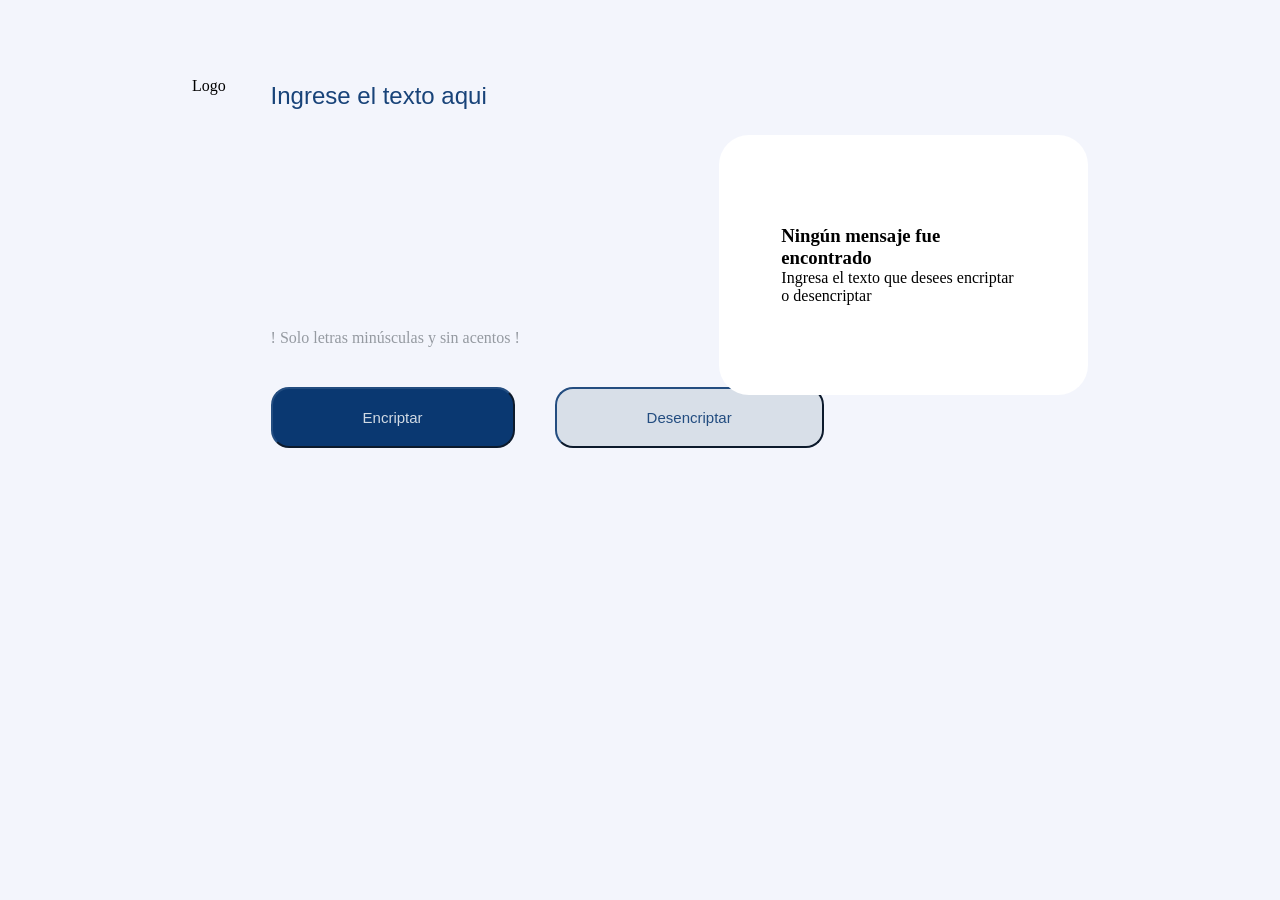
==== index.html @ a39fa476 "Creacion proyecto Archivos iniciales html y css" ====
<!DOCTYPE html>
<html lang="es">

<head>
    <meta charset="UTF-8">
    <meta name="viewport" content="width=device-width, initial-scale=1.0">
    <link rel="stylesheet" href="./style/index.css">
    <title>Challenge</title>
</head>

<body>
    <main class="container">
        <a class="logo">Logo</a>
        <section class="container_request">
            <input class="container_request_input" type="text" placeholder="Ingrese el texto aqui">
            <p class="container_request_text">
                ! Solo letras minúsculas y sin acentos !
            </p>
            <div class="container_buttons">
                <button class="container_buttons_buttonEncript" type="submit">Encriptar</button>
                <button class="container_buttons_buttonDesencript" type="submit">Desencriptar</button>
            </div>
        </section>
        <section class="container_result">
            <h3><strong>Ningún mensaje fue encontrado</strong></h3>
            <p>Ingresa el texto que desees encriptar o desencriptar</p>
        </section>
    </main>
</body>

</html>
---- style/index.css ----
* {
    padding: 0;
    margin: 0;
}

body {
    background-color: #f3f5fc;
    box-sizing: border-box;
}

.logo {
    padding: 0% 5% 40% 0%;
}

.container {
    display: flex;
    align-items: center;
    padding: 6% 15%;
    justify-content: space-between;

}

.container_request {
    display: flex;
    flex-direction: column;
    width: 50%;
    gap: 40px;
}

.container_request_input {
    font-size: 1.5rem;
    padding-bottom: 40%;
    background-color: #f3f5fc;
    color: #184379;
    border: none;
    outline: none;
}

input::placeholder {
    color: #184379;
}

.container_request_text {
    color: #959aa1;
}

.container_buttons {
    display: flex;
    justify-content: space-evenly;
    align-items: center;
    gap: 40px;
}
.container_buttons_buttonEncript {
    background-color: #0a3871;
    color: #d1dae4;
    border-radius: 18px;
    border-color: #234d80;
    font-size: 15px;
    padding: 20px 90px;
}

.container_buttons_buttonDesencript {
    background-color: #d8dfe8;
    color: #234d80;
    border-radius: 18px;
    border-color: #234d80;
    font-size: 15px;
    padding: 20px 90px;
}

.container_result {
    width: 38%;
    height: 80%;
    background-color: #ffff;
    border-radius: 30px;
}

.container_result {
    padding: 10% 7%;
}
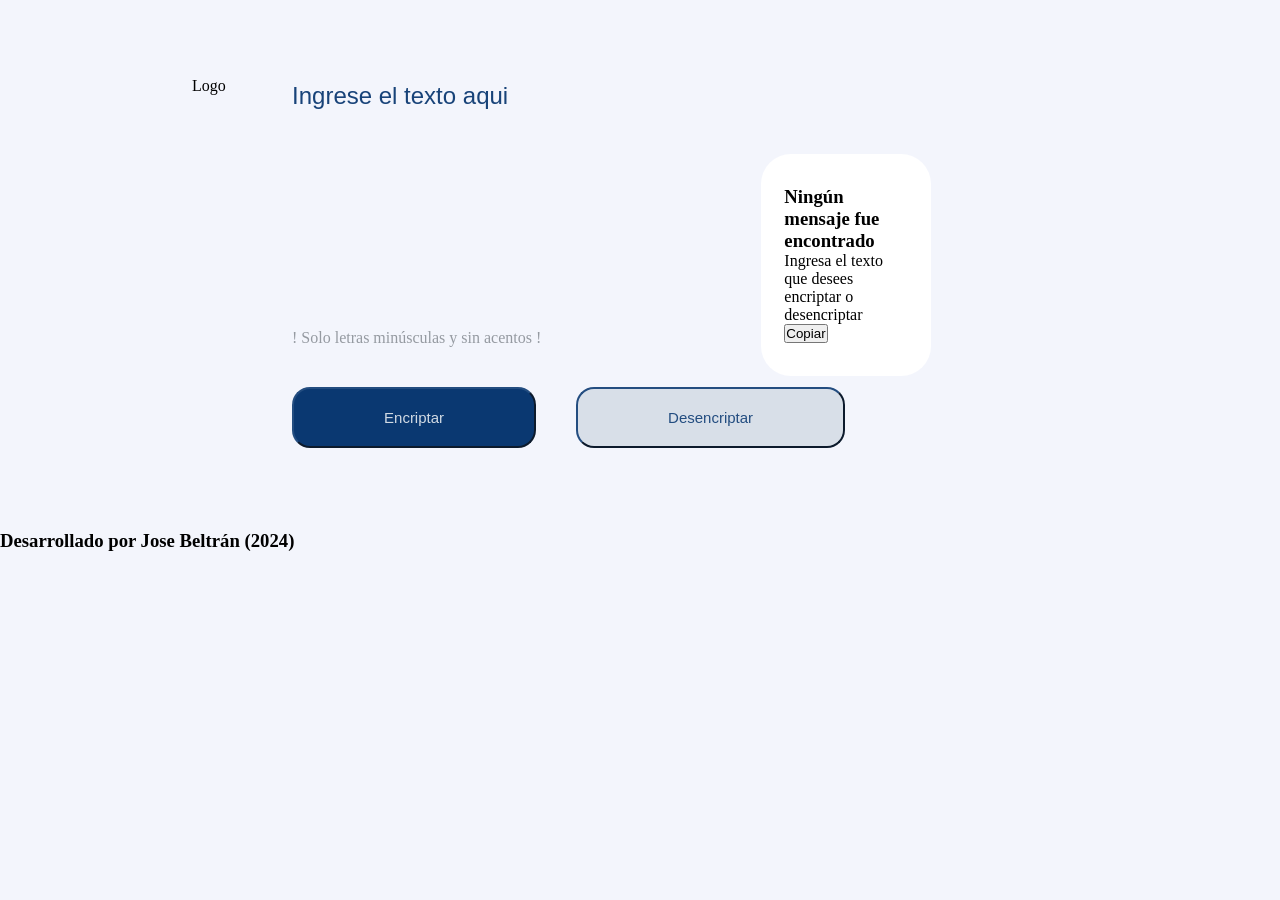
==== commit cadecdf8: "Cambios Cambios de CSS y JS" ====
--- a/index.html
+++ b/index.html
@@ -12,20 +12,28 @@
     <main class="container">
         <a class="logo">Logo</a>
         <section class="container_request">
-            <input class="container_request_input" type="text" placeholder="Ingrese el texto aqui">
+            <input id="input" class="container_request_input" type="text" placeholder="Ingrese el texto aqui">
             <p class="container_request_text">
                 ! Solo letras minúsculas y sin acentos !
             </p>
             <div class="container_buttons">
-                <button class="container_buttons_buttonEncript" type="submit">Encriptar</button>
+                <button class="container_buttons_buttonEncript" onclick="obtenerYEncriptarValor()">Encriptar</button>
                 <button class="container_buttons_buttonDesencript" type="submit">Desencriptar</button>
             </div>
         </section>
-        <section class="container_result">
-            <h3><strong>Ningún mensaje fue encontrado</strong></h3>
-            <p>Ingresa el texto que desees encriptar o desencriptar</p>
-        </section>
+        <div class="div_result">
+            <section class="container_result">
+                <p id="texto_encriptado"></p>
+                <h3><strong>Ningún mensaje fue encontrado</strong></h3>
+                <p>Ingresa el texto que desees encriptar o desencriptar</p>
+                <button id="container_result_buttonCopiar" class="container_result_buttonCopiar" >Copiar</button>
+            </section>
+        </div>
     </main>
+    <footer class="footer">
+        <h3>Desarrollado por Jose Beltrán (2024)</h3>
+    </footer>
 </body>
 
+<script src="index.js" defer></script>
 </html>
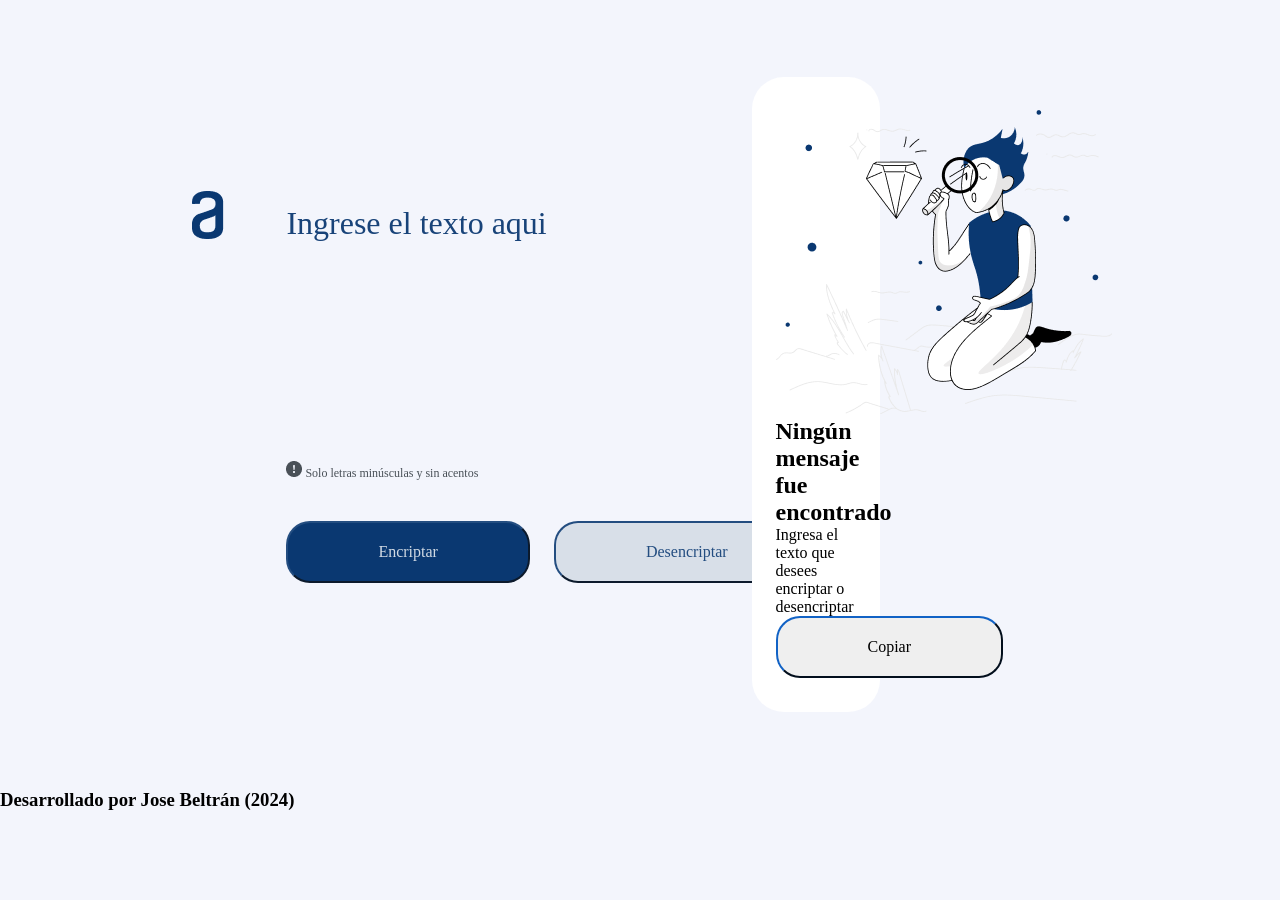
==== commit ee0f0da8: "Cambios de JS" ====
--- a/index.html
+++ b/index.html
@@ -4,29 +4,30 @@
 <head>
     <meta charset="UTF-8">
     <meta name="viewport" content="width=device-width, initial-scale=1.0">
-    <link rel="stylesheet" href="./style/index.css">
+    <link rel="stylesheet" href="./src/style/index.css">
     <title>Challenge</title>
 </head>
 
 <body>
     <main class="container">
-        <a class="logo">Logo</a>
+        <img src="./src/img/alura.png" class="logo">
         <section class="container_request">
             <input id="input" class="container_request_input" type="text" placeholder="Ingrese el texto aqui">
             <p class="container_request_text">
-                ! Solo letras minúsculas y sin acentos !
+             <img src="./src/img/alerta.png"> Solo letras minúsculas y sin acentos
             </p>
             <div class="container_buttons">
-                <button class="container_buttons_buttonEncript" onclick="obtenerYEncriptarValor()">Encriptar</button>
-                <button class="container_buttons_buttonDesencript" type="submit">Desencriptar</button>
+                <button onclick="obtenerYEncriptarValor()" class="container_buttons_buttonEncript">Encriptar</button>
+                <button onclick="obtenerYDesencriptarValor()" class="container_buttons_buttonDesencript">Desencriptar</button>
             </div>
         </section>
         <div class="div_result">
             <section class="container_result">
-                <p id="texto_encriptado"></p>
-                <h3><strong>Ningún mensaje fue encontrado</strong></h3>
-                <p>Ingresa el texto que desees encriptar o desencriptar</p>
-                <button id="container_result_buttonCopiar" class="container_result_buttonCopiar" >Copiar</button>
+                <p id="texto_final" class="texto_final"></p>
+                <img src="./src/img/fondo.png" id="container_result_img" class="container_result_img">
+                <h3 id="container_result_tittle" class="container_result_tittle"><strong>Ningún mensaje fue encontrado</strong></h3>
+                <p id="container_result_p" class="container_result_p">Ingresa el texto que desees encriptar o desencriptar</p>
+                <button onclick="copiarTexto()" id="container_result_buttonCopiar" class="container_result_buttonCopiar" >Copiar</button>
             </section>
         </div>
     </main>
--- a/src/style/index.css
+++ b/src/style/index.css
@@ -0,0 +1,116 @@
+@import url('https://fonts.googleapis.com/css2?family=Inter:wght@100..900&display=swap');
+
+:root {
+    --main-text: 'Inter' sans-serif;
+    --primary-color: #184379;
+}
+
+* {
+    box-sizing: border-box;
+    padding: 0;
+    margin: 0;
+}
+
+body {
+    background-color: #f3f5fc;
+}
+
+.logo {
+    padding: 0% 5% 40% 0%;
+}
+
+.container {
+    display: flex;
+    align-items: center;
+    padding: 6% 15%;
+    justify-content: space-between;
+}
+
+.container_request {
+    display: flex;
+    flex-direction: column;
+    width: 50%;
+    gap: 40px;
+}
+
+.container_request_input {
+    font-family: var(--main-text);
+    font-size: 2rem;
+    padding-bottom: 40%;
+    background-color: #f3f5fc;
+    color: var(--primary-color);
+    border: none;
+    outline: none;
+}
+
+input::placeholder {
+    color: #184379;
+}
+
+.container_request_text {
+    font-family: var(--main-text);
+    font-size: 0.75rem;
+    color: #495057;
+}
+
+.container_buttons {
+    display: flex;
+    justify-content: space-evenly;
+    align-items: center;
+    gap: 24px;
+}
+.container_buttons_buttonEncript {
+    font-family: var(--main-text);
+    background-color: #0a3871;
+    color: #d1dae4;
+    border-radius: 24px;
+    border-color: #234d80;
+    font-size: 1rem;
+    padding: 20px 90px;
+}
+
+.container_buttons_buttonDesencript {
+    font-family: var(--main-text);
+    background-color: #d8dfe8;
+    color: #234d80;
+    border-radius: 24px;
+    border-color: #234d80;
+    font-size: 1rem;
+    padding: 20px 90px;
+}
+
+.container_result {
+    width: 38%;
+    height: 80%;
+    background-color: #ffff;
+    border-radius: 32px;
+}
+
+.texto_final {
+    font-family: var(--main-text);
+    font-size: 1.5rem;
+    color: #495057;
+}
+
+.container_result {
+    padding: 10% 7%;
+    gap: 16px;
+}
+
+.container_result_tittle {
+    font-family: var(--main-text);
+    font-size: 1.5rem;
+}
+
+.container_result_p {
+    font-family: var(--main-text);
+    font-size: 1rem;
+}
+
+.container_result_buttonCopiar {
+    font-family: var(--main-text);
+    font-size: 1rem;
+    border-radius: 24px;
+    padding: 20px 90px;
+    border-color: #0A3871;
+}
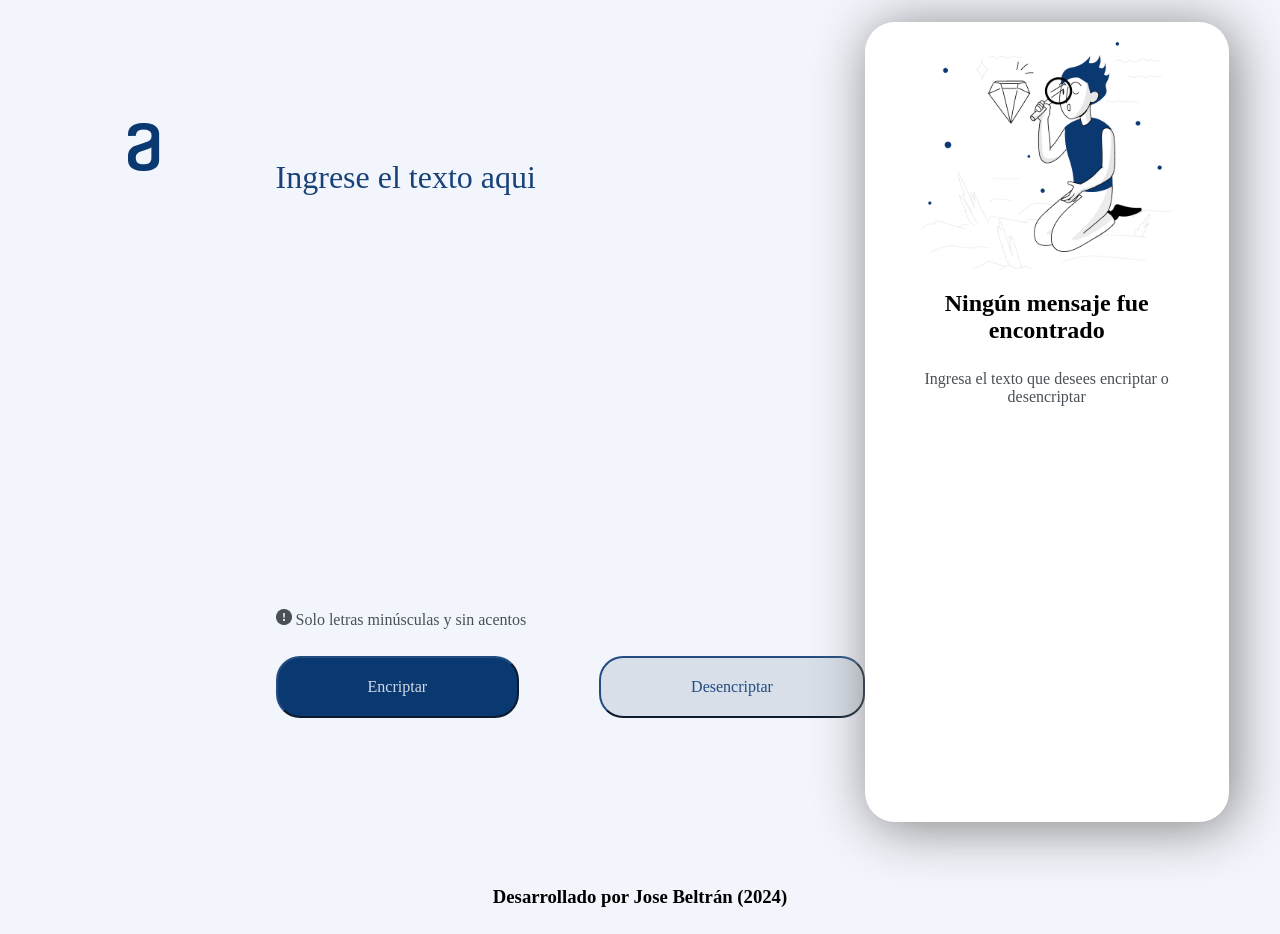
==== commit 07d71278: "Mejoras de CSS, JS" ====
--- a/index.html
+++ b/index.html
@@ -23,11 +23,15 @@
         </section>
         <div class="div_result">
             <section class="container_result">
-                <p id="texto_final" class="texto_final"></p>
-                <img src="./src/img/fondo.png" id="container_result_img" class="container_result_img">
+                <div class="container_texto_final">
+                    <p id="texto_final" class="texto_final"></p>
+                </div>
+                <img id="container_result_img" class="container_result_img" src="./src/img/fondo.png" >
                 <h3 id="container_result_tittle" class="container_result_tittle"><strong>Ningún mensaje fue encontrado</strong></h3>
                 <p id="container_result_p" class="container_result_p">Ingresa el texto que desees encriptar o desencriptar</p>
-                <button onclick="copiarTexto()" id="container_result_buttonCopiar" class="container_result_buttonCopiar" >Copiar</button>
+                <div class="container_buttonCopiar">
+                    <button id="container_result_buttonCopiar" class="container_result_buttonCopiar" onclick="copiarTexto()"  >Copiar</button>
+                </div>
             </section>
         </div>
     </main>
--- a/src/style/index.css
+++ b/src/style/index.css
@@ -1,7 +1,6 @@
 @import url('https://fonts.googleapis.com/css2?family=Inter:wght@100..900&display=swap');
 
 :root {
-    --main-text: 'Inter' sans-serif;
     --primary-color: #184379;
 }
 
@@ -15,22 +14,23 @@
     background-color: #f3f5fc;
 }
 
-.logo {
-    padding: 0% 5% 40% 0%;
-}
-
 .container {
     display: flex;
     align-items: center;
-    padding: 6% 15%;
-    justify-content: space-between;
+    padding: 0% 4% 5% 10%;
+    gap: 7%;
+}
+
+.logo {
+    margin: 2% 0 50% 0;
 }
 
 .container_request {
     display: flex;
     flex-direction: column;
+    align-items: baseline;
     width: 50%;
-    gap: 40px;
+    margin: 5% 0 0 0;
 }
 
 .container_request_input {
@@ -49,16 +49,19 @@
 
 .container_request_text {
     font-family: var(--main-text);
-    font-size: 0.75rem;
+    font-size: 1rem;
     color: #495057;
+    margin: 35% 0 0 7%;
 }
 
 .container_buttons {
     display: flex;
     justify-content: space-evenly;
     align-items: center;
-    gap: 24px;
+    margin-top: 5%;
+    gap: 80px;
 }
+
 .container_buttons_buttonEncript {
     font-family: var(--main-text);
     background-color: #0a3871;
@@ -79,11 +82,51 @@
     padding: 20px 90px;
 }
 
+
+.div_result {
+    display: flex;
+    flex-direction: column;
+    align-items: center;
+    justify-content: space-between;
+    margin-top: 2%;
+    width: 25rem;
+    height: 50rem;
+    background-color: #ffff;
+    border-radius: 30px;
+    box-shadow: 5px 5px 55px gray;
+}
+
 .container_result {
-    width: 38%;
-    height: 80%;
-    background-color: #ffff;
-    border-radius: 32px;
+    display: flex;
+    flex-direction: column;
+    justify-content: space-between;
+    width: 80%;
+    padding: 20px;
+}
+
+.container_result_img {
+    align-items: center;
+    width: 100%;
+    margin-bottom: 20px;
+}
+
+.container_result_tittle {
+    font-family: var(--main-text);
+    font-size: 1.5rem;
+    margin-bottom: 16px;
+    text-align: center;
+}
+
+.container_result_p {
+    color: #495057;
+    font-family: var(--main-text);
+    font-size: 1rem;
+    margin: 10px 0;
+    text-align: center;
+}
+
+.container_texto_final {
+    flex-grow: 1;
 }
 
 .texto_final {
@@ -92,19 +135,10 @@
     color: #495057;
 }
 
-.container_result {
-    padding: 10% 7%;
-    gap: 16px;
-}
-
-.container_result_tittle {
-    font-family: var(--main-text);
-    font-size: 1.5rem;
-}
-
-.container_result_p {
-    font-family: var(--main-text);
-    font-size: 1rem;
+.container_buttonCopiar {
+    display: flex;
+    justify-content: center;
+    align-items: center;
 }
 
 .container_result_buttonCopiar {
@@ -113,4 +147,12 @@
     border-radius: 24px;
     padding: 20px 90px;
     border-color: #0A3871;
+    margin-top: auto;
+    display: none;
+}
+
+.footer {
+    display: flex;
+    justify-content: center;
+    padding-bottom: 2%;
 }
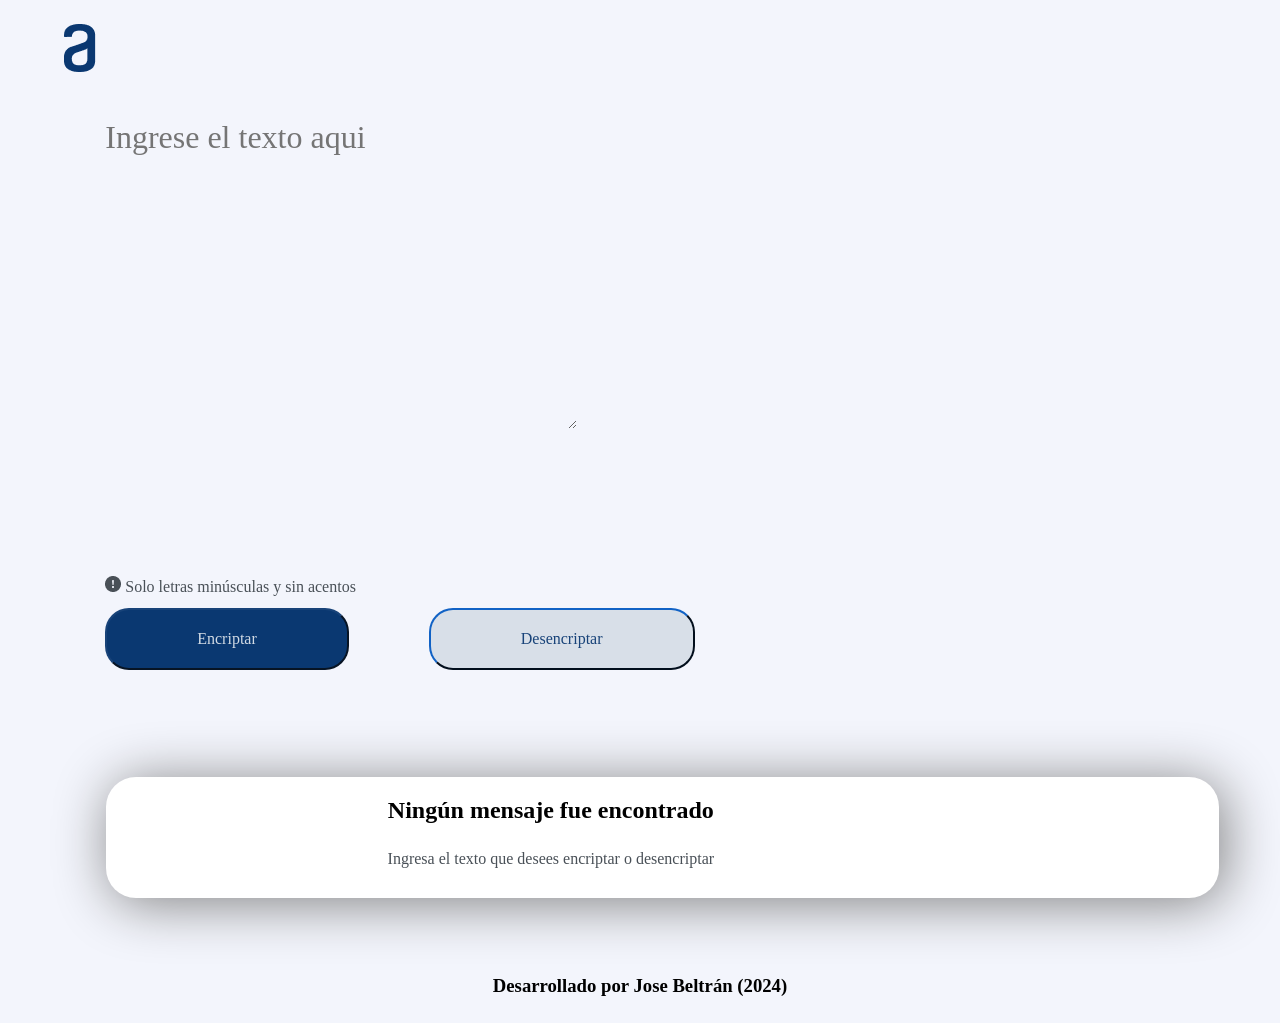
==== commit c543e3a5: "Se añade responsive para widht 1300px" ====
--- a/index.html
+++ b/index.html
@@ -12,7 +12,7 @@
     <main class="container">
         <img src="./src/img/alura.png" class="logo">
         <section class="container_request">
-            <input id="input" class="container_request_input" type="text" placeholder="Ingrese el texto aqui">
+            <textarea id="input" class="container_request_input" type="text" placeholder="Ingrese el texto aqui"></textarea>
             <p class="container_request_text">
              <img src="./src/img/alerta.png"> Solo letras minúsculas y sin acentos
             </p>
@@ -22,8 +22,8 @@
             </div>
         </section>
         <div class="div_result">
-            <section class="container_result">
-                <div class="container_texto_final">
+            <section id="container_result" class="container_result">
+                <div id="container_texto_final" class="container_texto_final">
                     <p id="texto_final" class="texto_final"></p>
                 </div>
                 <img id="container_result_img" class="container_result_img" src="./src/img/fondo.png" >
--- a/src/style/index.css
+++ b/src/style/index.css
@@ -1,7 +1,9 @@
 @import url('https://fonts.googleapis.com/css2?family=Inter:wght@100..900&display=swap');
 
 :root {
+    --background-color: #f3f5fc;
     --primary-color: #184379;
+    --text-color: #495057;
 }
 
 * {
@@ -11,7 +13,7 @@
 }
 
 body {
-    background-color: #f3f5fc;
+    background-color: var(--background-color);
 }
 
 .container {
@@ -29,36 +31,37 @@
     display: flex;
     flex-direction: column;
     align-items: baseline;
-    width: 50%;
-    margin: 5% 0 0 0;
+    width: auto;
+    margin: 5% 10% 0 0;
 }
 
 .container_request_input {
     font-family: var(--main-text);
     font-size: 2rem;
     padding-bottom: 40%;
-    background-color: #f3f5fc;
+    background-color: var(--background-color);
     color: var(--primary-color);
     border: none;
     outline: none;
+    width: 80%;
 }
 
 input::placeholder {
-    color: #184379;
+    color: var(--primary-color);
 }
 
 .container_request_text {
     font-family: var(--main-text);
     font-size: 1rem;
-    color: #495057;
-    margin: 35% 0 0 7%;
+    color: var(--text-color);
+    margin: 25% 0 0 7%;
 }
 
 .container_buttons {
     display: flex;
     justify-content: space-evenly;
     align-items: center;
-    margin-top: 5%;
+    margin-top: 2%;
     gap: 80px;
 }
 
@@ -67,17 +70,17 @@
     background-color: #0a3871;
     color: #d1dae4;
     border-radius: 24px;
-    border-color: #234d80;
+    border-color: var(--primary-color);
     font-size: 1rem;
     padding: 20px 90px;
 }
 
 .container_buttons_buttonDesencript {
     font-family: var(--main-text);
-    background-color: #d8dfe8;
-    color: #234d80;
+    background-color: #D8DFE8;
+    color: var(--primary-color);
     border-radius: 24px;
-    border-color: #234d80;
+    border-color: #0A3871;
     font-size: 1rem;
     padding: 20px 90px;
 }
@@ -87,9 +90,9 @@
     display: flex;
     flex-direction: column;
     align-items: center;
-    justify-content: space-between;
+    justify-content: center;
     margin-top: 2%;
-    width: 25rem;
+    width: 25%;
     height: 50rem;
     background-color: #ffff;
     border-radius: 30px;
@@ -101,6 +104,7 @@
     flex-direction: column;
     justify-content: space-between;
     width: 80%;
+    height: auto;
     padding: 20px;
 }
 
@@ -118,7 +122,7 @@
 }
 
 .container_result_p {
-    color: #495057;
+    color: var(--text-color);
     font-family: var(--main-text);
     font-size: 1rem;
     margin: 10px 0;
@@ -132,7 +136,7 @@
 .texto_final {
     font-family: var(--main-text);
     font-size: 1.5rem;
-    color: #495057;
+    color: var(--text-color);
 }
 
 .container_buttonCopiar {
@@ -155,4 +159,39 @@
     display: flex;
     justify-content: center;
     padding-bottom: 2%;
+}
+
+@media (max-width: 1300px){
+    
+    .container {
+        display: flex;
+        flex-direction: column;
+        align-items: flex-start;
+        padding: 0% 2% 6% 5%;
+    }
+
+    .logo {
+        margin: 2% 0 2% 0;
+    }
+
+    .container_request {
+        margin: 2% 0 0 0;
+    }
+
+    .div_result {
+        display: flex;
+        align-items: flex-start;
+        margin: 9% 0 0 3.5%;
+        width: 93.5%;
+        height: auto;
+    }
+
+    .container_result_img {
+        display: none;
+    }
+
+    .container_result_buttonCopiar {
+        margin: 2% 0 0 30%;
+    }
+
 }
